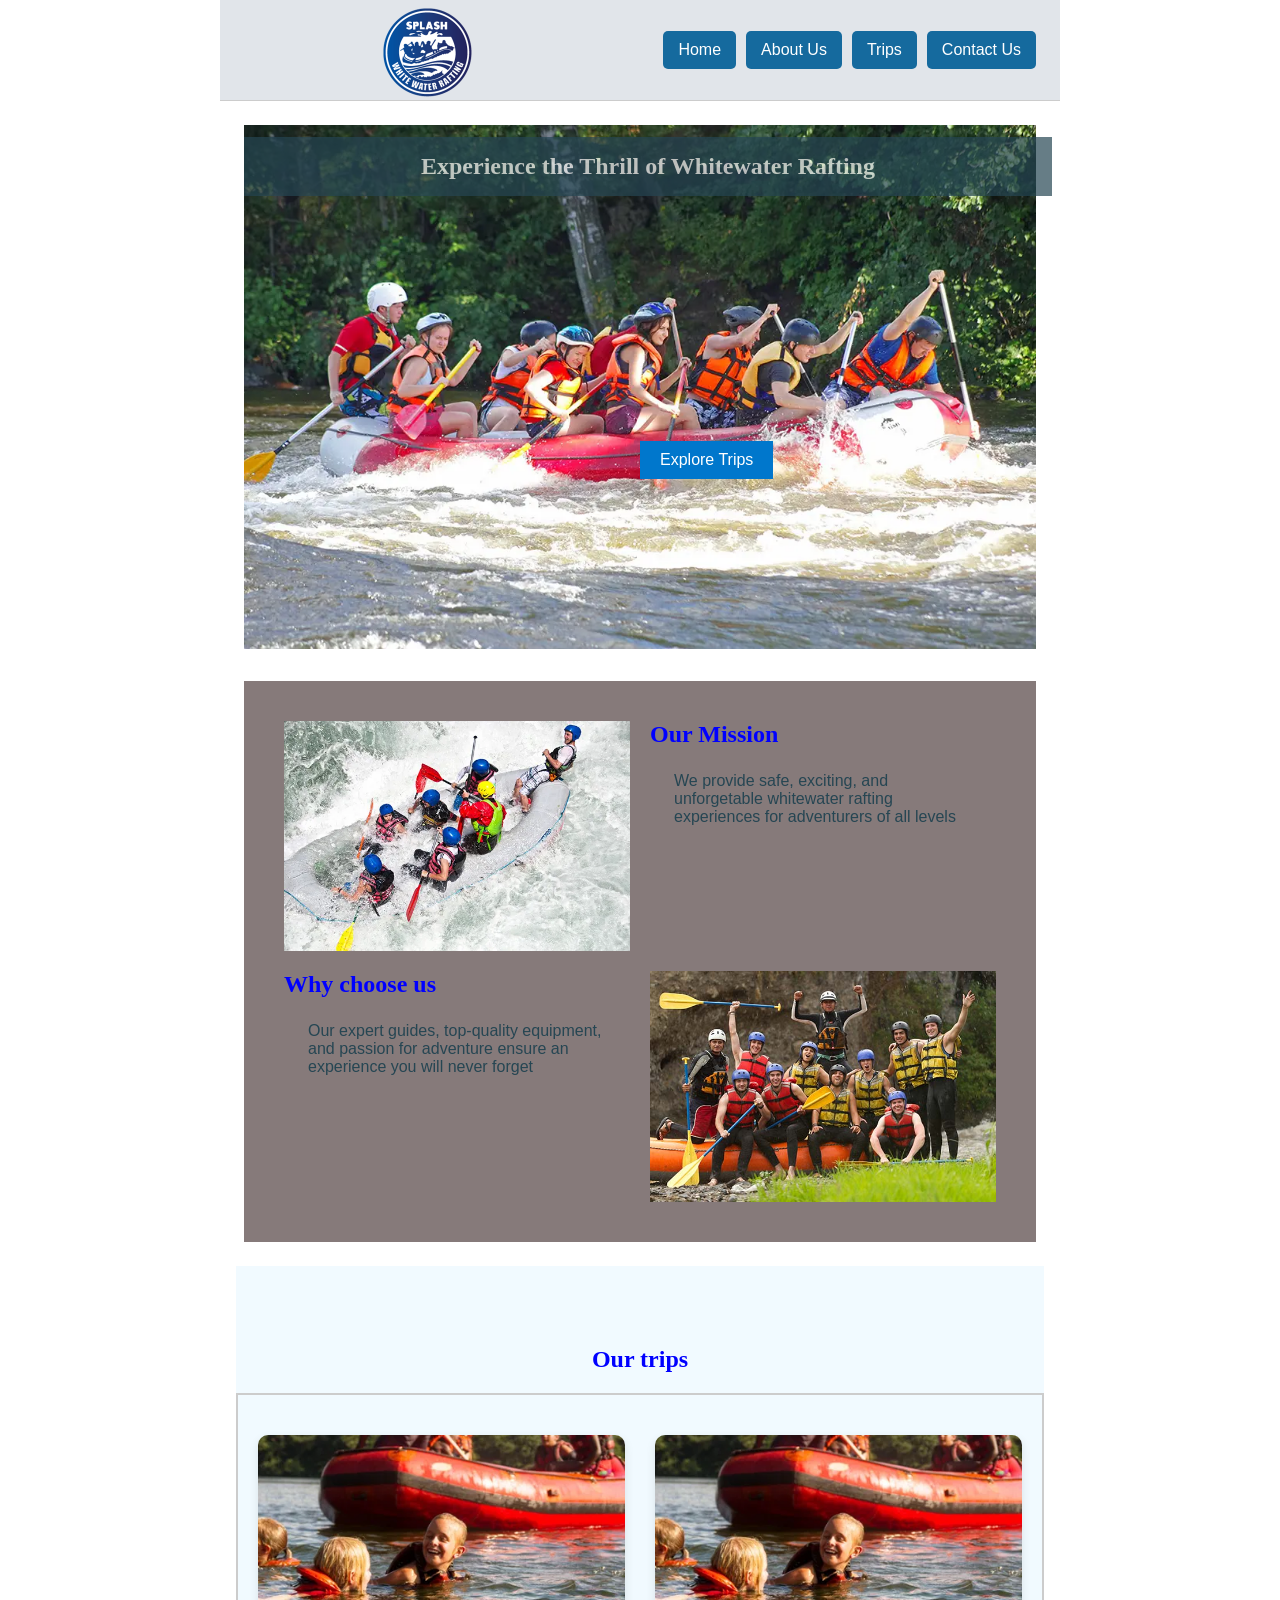
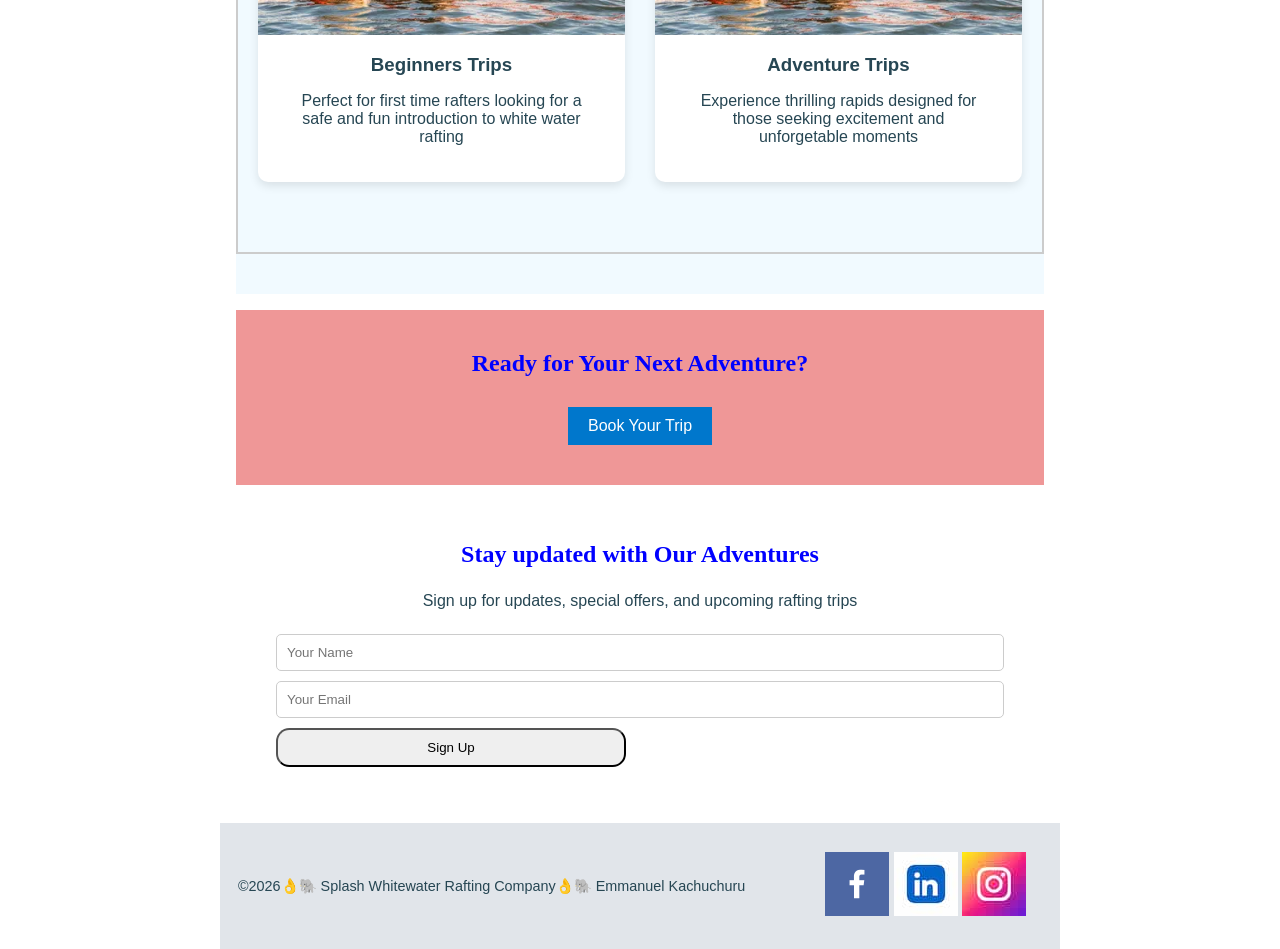
==== wwr/index.html @ cdab83b1 "enhancement of the contact page" ====
<!DOCTYPE html>
<html lang="en">

<head>
    <meta charset="UTF-8">
    <meta name="viewport" content="width=device-width, initial-scale=1.0">
    <title>About Us Splash Whitewater Rafting</title>
    <meta name="description"
      content="This is Splash Whitewater Rafting Home page that explains about our outdoor adventure activities on a river">
    <meta name="author" content="Emmanuel Kachuchuru">
    <link rel="stylesheet" href="styles/rafting.css">
</head>

<body>
    <header>
        <img src="images/raftinglogo.png" alt="Whitewater Rafting logo">
        <nav>
            <ul>
                <li><a href="index.html">Home</a></li>
                <li><a href="about.html">About Us</a></li>
                <li><a href="trips.html">Trips</a></li>
                <li><a href="contact.html">Contact Us</a></li>
            </ul>
        </nav>
    </header>
    <main>

        <!--1. HERO SECTION-->
        <section class="hero">
            <img src="images/heroimage2.webp" alt="rafting adventure">
            <h1>Experience the Thrill of Whitewater Rafting</h1>
            <a href="trips.html" class="btn">Explore Trips</a>

        </section>

        <!--2. GRID SECTION [ABOUT/PURPOSES]-->
        <section class="grid-section">
            <div class="grid-container">
                <img src="images/exciting-moment2.webp" alt="rafting experience">
                <div>
                    <h2>Our Mission</h2>
                    <p>We provide safe, exciting, and unforgetable whitewater rafting experiences
                        for adventurers of all levels</p>
                </div>
                <div>
                    <h2>Why choose us</h2>
                    <p>Our expert guides, top-quality equipment, and passion for adventure ensure an
                        experience you will never forget</p>
                </div>
                <img src="images/professional-guides.jpg" alt="kachu">
            </div>
        </section>
        <!--3.GRID SECTION [OUR TRIPS]-->
        <section class="trips">
            <h2 class="section-title">Our trips</h2>
            <div class="card-container">
                <!--Card 1-->
                <div class="card">
                    <img src="images/family-float.webp" alt="kachu2">
                    <h3>Beginners Trips</h3>
                    <p>Perfect for first time rafters looking for a safe and fun introduction to
                        white water
                        rafting</p>
                </div>

                <!--Card 2-->
                <div class="card">
                    <img src="images/family-float.webp" alt="kachu3">
                    <div>
                        <h3>Adventure Trips</h3>
                        <p>Experience thrilling rapids designed for those seeking excitement and
                            unforgetable moments</p>
                    </div>

        </section>

        <!--4. CTA SECTION-->

        <section class="cta">
            <h2>Ready for Your Next Adventure?</h2>
            <a href="trips.html" class="btn">Book Your Trip</a>
        </section>
        <!--5. NEWSLETTER-->
        <section class="newsletter">
            <h2> Stay updated with Our Adventures</h2>
            <p>Sign up for updates, special offers, and upcoming rafting trips</p>
            <form>
                <input type="text" placeholder="Your Name" required>
                <input type="text" placeholder="Your Email" required>
                <button type="submit">Sign Up</button>
            </form>
        </section>

    </main>
    <footer>
        <p>&copy;2026👌🐘 Splash Whitewater Rafting Company👌🐘 Emmanuel Kachuchuru</p>

        <nav class="socialmedia">
            <a href="https://facebook.com">
                <img src="images/facebook.png" alt="Facebook Icon">
            </a>
            <a href="https://linkedin.com">
                <img src="images/linkedin.jpg" alt="LinkedIn Icon">
            </a>
            <a href="https://instagram.com">
                <img src="images/instagram.jpg" alt="Instagram Icon">
            </a>
        </nav>

    </footer>
</body>

</html>
---- wwr/styles/rafting.css ----
:root {
    --primary-color: #055a05;
    /*forest green*/
    --secondary-color: blue;
    /*blue*/
    --accent1-color: #264653;
    /*dark slate blue*/

    --heading-font: "Times New Roman", "Georgia", Serif;
    --body-font: Arial, Helvetica, Sans-serif;
    --paragraph-color: white;

}

* {
    margin: 0;
    padding: 0;
    box-sizing: border-box;
}

body {
    font-family: var(--body-font);
    color: var(--accent1-color);
}

header {
    max-width: 840px;
    margin: 0 auto;
    display: grid;
    grid-template-columns: 1fr auto 1fr auto;
    align-items: center;
    border-bottom: 1px solid #ccc;
    background-color: #e1e5ea;
}

header img {
    grid-column: 2;
    height: 100px;
}

nav {
    grid-column: 4;
}

nav ul {
    display: flex;
    list-style: none;
    margin: 0;
    padding: 0;
}

nav ul li a {
    display: block;
    padding: 10px 15px;
    margin-left: 10px;
    background-color: #156a9e;
    color: white;
    text-decoration: none;
    border-radius: 5px;
}

.history {
    display: grid;
    grid-template-columns: 1fr auto 1fr;
    grid-template-rows: auto auto;
    align-items: center;
    gap: 20px;
    row-gap: 1px;
    padding: 20px;
    border: 2px solid #ccc;
    margin: 10px 0;
    background-color: #f9f9f9;
}

.history h2 {
    grid-column: 2;
    grid-row: 1;
    text-align: center;
}

.history img {
    grid-column: 2;
    grid-row: 2;
    border-radius: 10px;
    width: 100%;
    max-width: 250px;
    height: auto;
}

.history p:first-of-type {
    grid-column: 1;
    grid-row: 2;

}

.history p:last-of-type {
    grid-column: 3;
    grid-row: 2;
}

.adventure {
    display: grid;
    grid-template-columns: repeat(5, 1fr);
    grid-template-rows: auto auto;
    align-items: center;
    gap: 20px;
    padding: 20px;
    border: 2px solid #ccc;
    max-width: 840px;
    margin: 10px auto;
}

.adventure h2 {
    grid-column: 1/6;
    grid-row: 1;
    text-align: center;
}

.adventure-grid {
    display: grid;
    grid-template-columns: repeat(5, 1fr);
    gap: 15px;
    margin-top: 10px;
}

.adventure-grid figure {
    background-color: #f9f9f9;
    padding: 10px;
    border-radius: 10px;
    height: 130px;
    display: flex;
    flex-direction: column;
    align-items: center;
    text-align: center;
    justify-content: space-between;

}

.adventure-grid img {
    height: 90px;
    object-fit: cover;
    border-radius: 8px;
}

.adventure-grid figcaption {
    margin-top: 10px;
    font-weight: bold;
    color: #333;
    font-size: 1rem;
}

main {
    max-width: 840px;
    margin: 0 auto;
}

footer {
    max-width: 840px;
    min-height: 50px;
    margin: 0 auto;
    display: flex;
    justify-content: space-between;
    align-items: center;
    padding: 5px 10px;
    margin-top: 2px;
    background-color: #e1e5ea;
}

footer p {
    margin: 0;
    font-size: 0.9rem;
}

footer.socialmedia img {
    width: 24px;
    height: 24px;
}

.hero article {
    background-color: var(--accent1-color);
    color: var(--paragraph-color);
    position: absolute;
    bottom: 25px;
}

h1,
h2 {
    font-family: var(--heading-font);
    color: var(--primary-color);
}

nav,
p,
section,
article {
    margin: 16px;
    padding: 8px;
}

section h2 {
    color: var(--secondary-color);
}

.socialmedia a {
    text-decoration: none;
}

.hero {
    position: relative;
}

.hero img {
    display: block;
    width: 100%;
    height: auto;
}

.hero article img {
    float: right;
    width: 125px;
    height: auto;
    margin-left: 10px;
}

.hero h1 {
    position: absolute;
    top: 20px;
    width: 100%;
    padding: 16px;
    text-align: center;
    opacity: 0.7;
    background-color: var(--accent1-color);
    color: #fff;
}

.contact-content {

    display: grid;
    grid-template-columns: 1fr 1fr;
    grid-template-rows: auto auto;
    align-items: center;
    gap: 20px;
    row-gap: 1px;
    padding: 20px;
    border: 2px solid #ccc;
    margin: 10px 0;
    background-color: #f9f9f9;

}

.grid-2 {
    display: grid;
    grid-template-columns: 1fr 1fr;
    gap: 20px;
}

.map,
.form-section {
    flex: 1;
}

.map iframe {
    width: 100%;
    height: 300px;
}

.card-container {
    display: grid;
    grid-template-columns: repeat(3, 1fr);
    grid-template-rows: auto auto;
    align-items: center;
    gap: 20px;
    padding: 20px;
    border: 2px solid #ccc;
    max-width: 840px;
    margin: 10px auto;
}

.card-container {
    align-items: stretch;
}

form {
    display: flex;
    flex-direction: column;
    gap: 10px;
}

form input,
form textarea {
    padding: 10px;
    border: 1px solid #ccc;
    border-radius: 5px;

}

form input[type="text"],
form input[type="email"],
form textarea {
    width: 100%;
}

form label {
    font-weight: bold;
}

form input[type="radio"] {
    margin-right: 5px;
}

form label {
    display: block;
}

label[for="newsletter"] {
    display: block;
    text-align: center;
}

form input[type="checkbox"] {
    margin-right: 8px;
    width: auto;
}

.radio-group {
    display: flex;
    gap: 20px;
    align-items: center;
    flex-wrap: wrap;
}

.radio-group label {
    display: flex;
    gap: 6px;
    font-weight: normal;
    cursor: pointer;

}

.checkbox-group label {
    display: flex;
    align-items: center;
    gap: 8px;
    cursor: pointer;
}

.modern-form input[type="radio"],
.modern-form input[type="checkbox"] {
    width: auto;
}

.company-page {
    gap: 4px;
    border: 2px solid#ccc;
    background-color: #f9f9f9;
    width: 840px;

}

.company-info {
    display: flex;
    flex-direction: column;
    align-items: center;
    width: 840px;
    line-height: 0.1;
    background-color: #f9f9f9;
    margin: 0 auto;
    text-align: centre;
    padding: 20px;
}

.form-section {
    margin: 1rem;
    border: 1px;
    border-radius: 1.0em;
    padding: 1rem;
    background-color: #c9bdc8;
    color: #111;
}

.form-container {
    background: #ffffff;
    padding: 30px;
    border-radius: 10px;
    box-shadow: 0 6px 20px rgba(0, 0, 0, 0.08);
}

.modern-form h2 {
    margin-bottom: 20px;
    text-align: center;
    color: var(--dark);

}

.form-group {
    margin-bottom: 15px;
}

.form-group label,
.form-label {
    display: block;
    margin-bottom: 5px;
    font-weight: 600;
    color: #000;
}

.modern-form input[type="text"],
.modern-form input[type="email"],
.modern-form textarea {
    width: 100%;
    padding: 12px;
    border: 1px solid#ccc;
    border-radius: 6px;
    transition: 0.3s;
    font-size: 14px;
}

input,
textarea,
button {
    padding: 0.75rem;
    width: 350px;
    border-radius: 1.0em;
}

.form-item radio {
    display: flex;
    gap: 20px;
    align-items: center;
}

.form-item newsletter {
    display: flex;
    align-items: center;
    gap: 8px;
}

.form-section h2 {
    text-align: center;
}

.hero .btn {
    position: absolute;
    top: 60%;
    left: 50%;
    transform: translate((-50%, -50%));
}

.btn {
    background-color: #0077cc;
    color: white;
    padding: 10px 20px;
    text-decoration: none;

}

.grid-container {
    display: grid;
    grid-template-columns: 1fr 1fr;
    gap: 20px;
    padding: 40px;
    background: #867a7a;
}

.trips {
    background: #f1faff;
    padding: 40px 0;
}

.hero-content {
    position: relative;
    height: 100%;
    display: flex;
    flex-direction: column;
    justify-content: center;
    align-items: center;
    text-align: center;
    color: white;
}

.grid-container img {
    width: 100%;
}

.employees {
    background: #f5f7fa;
    padding: 60px 20px;
}

.card-container {
    display: grid;
    grid-template-columns: repeat(auto-fit, minmax(250px, 1fr));
    padding: 40px 20px;
    gap: 30px;
    max-width: 1100px;
    margin: 0 auto;
}

.figure-container {
    display: grid;
    grid-template-columns: 1fr 1fr 1fr;
    margin: 0 auto;
}

.figure-card img {
    width: 98%;
    background: white;
    border-radius: 10px;
}

.figure-card figcaption {
    padding: 5px;
    text-align: center;
}

.figure-card h3 {
    margin-top: 5px;
    color: #0077cc;
}

.figure-card p {
    color: #555;
    margin-top: 2px;
}

.card {
    background: white;
    border-radius: 10px;
    overflow: hidden;
    box-shadow: 0 4px 10px rgba(0, 0, 0, 0.1);
    text-align: center;
    padding-bottom: 20px;
    transition: transform 0.3s ease;

}

.card img {
    width: 100%;
    height: 200px;
    object-fit: cover;
}

.card h3 {
    margin: 15px 0 10px;
    color: dark;
}

.card p {
    padding: 0 15px;
}

.cta {
    text-align: center;
    padding: 40px;
    background: rgb(239, 151, 151);

}

.cta h2 {
    margin-bottom: 20px;
}

.cta .btn {
    display: inline-block;
    margin-top: 10px;

}

.newsletter {
    text-align: center;
    padding: 40px;
    background: #ffffff;
}

.newsletter form {
    display: flex;
    justify-content: center;
    gap: 10px;
    flex-wrap: wrap;
}

.newsletter button {
    padding: 10px 20px;
}

.section-title {
    text-align: center;
    margin: 40px 0 20px;
    color: var(--secondary-color);
}

table {
    width: 90%;
    margin: 0 auto;
    border-collapse: collapse;
}

th,
td {
    border: 1px solid #ccc;
    padding: 10px;
    text-align: center;

}

th {
    background: var(--primary-color);
    color: white;
}

.table.container {
    padding: 40px 0;
}

.container h1 {
    margin-bottom: 30px;
    margin-top: 20px;
    color: var(--secondary-color);
}

.form-group {
    margin-bottom: 15px;
}

.radio-group {
    display: flex;
    gap: 20px;
    flex-wrap: wrap;
}

.radio-group label {
    display: flex;
    align-items: center;
    gap: 6px;
    font-weight: normal;
}

.checkbox-group label {
    display: flex;
    align-items: center;
    gap: 8px;
    font-weight: normal;
}

.checkbox-group input {
    width: auto;
}
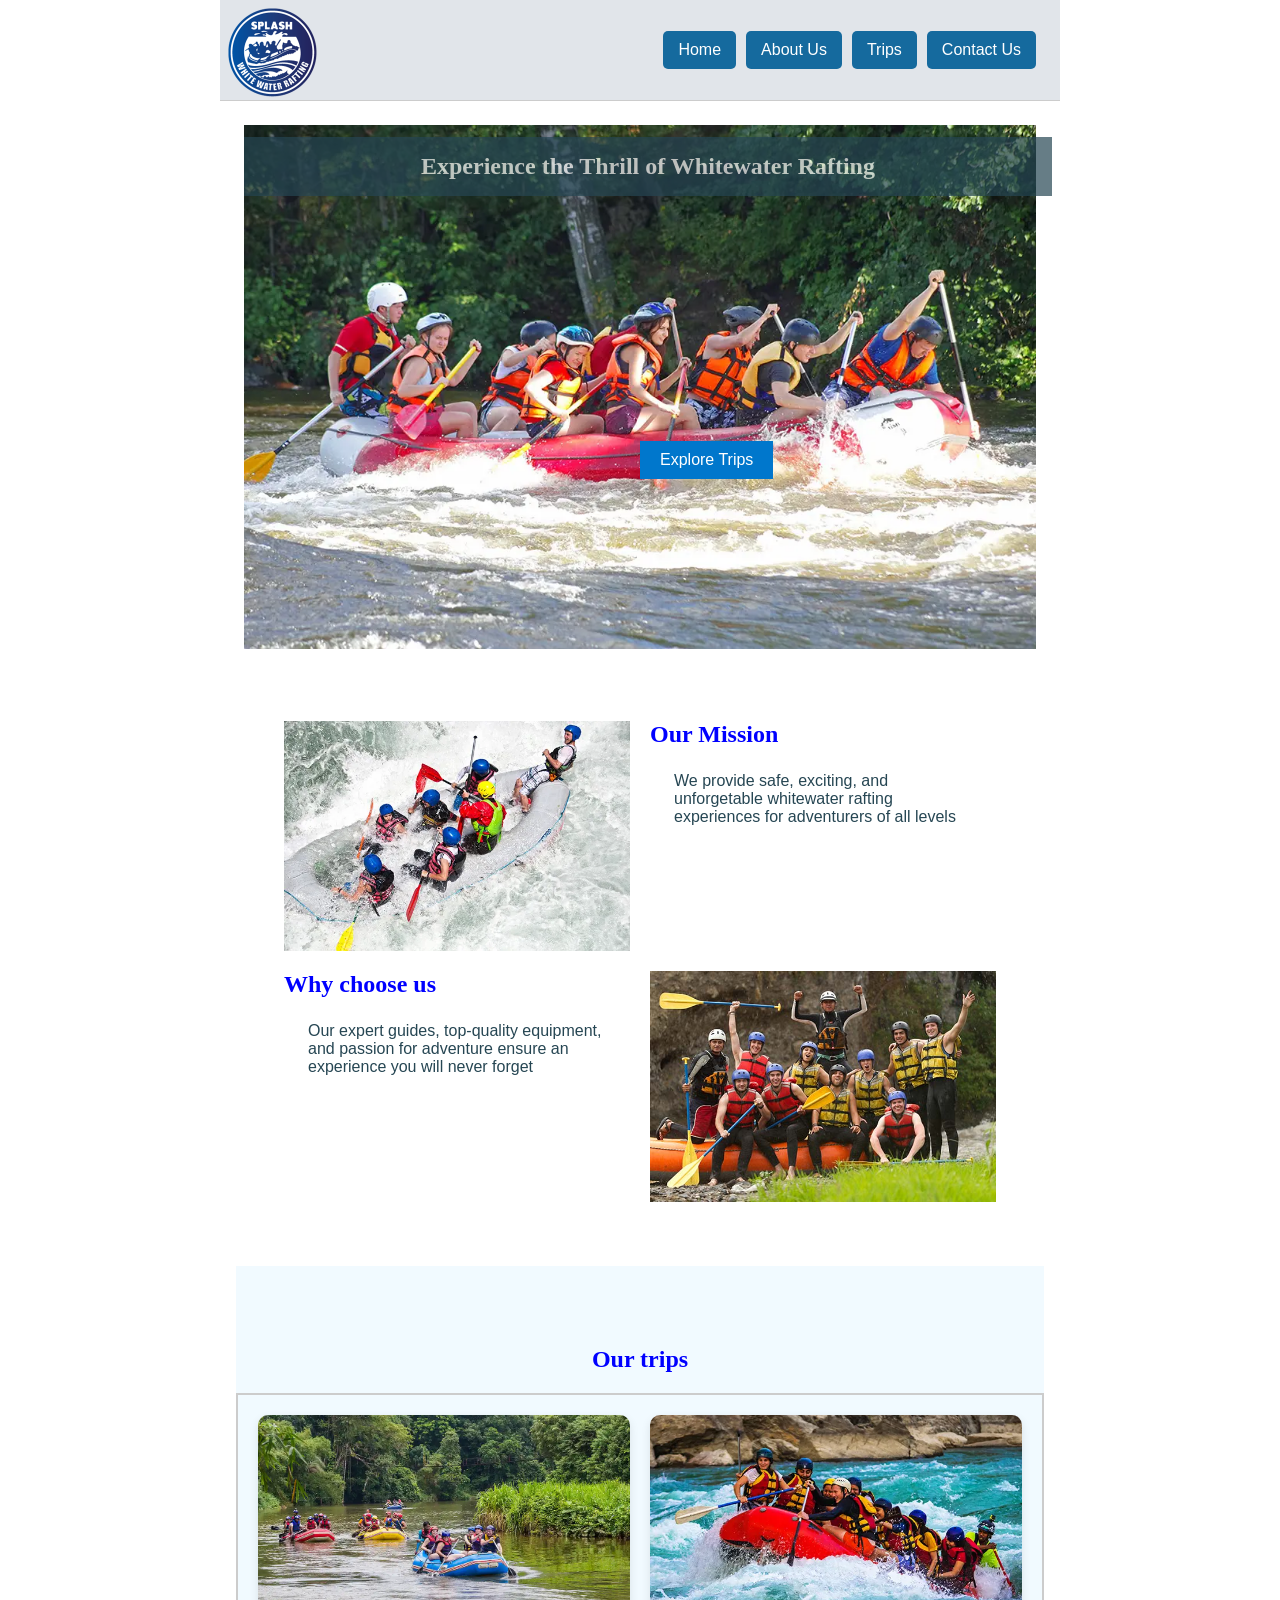
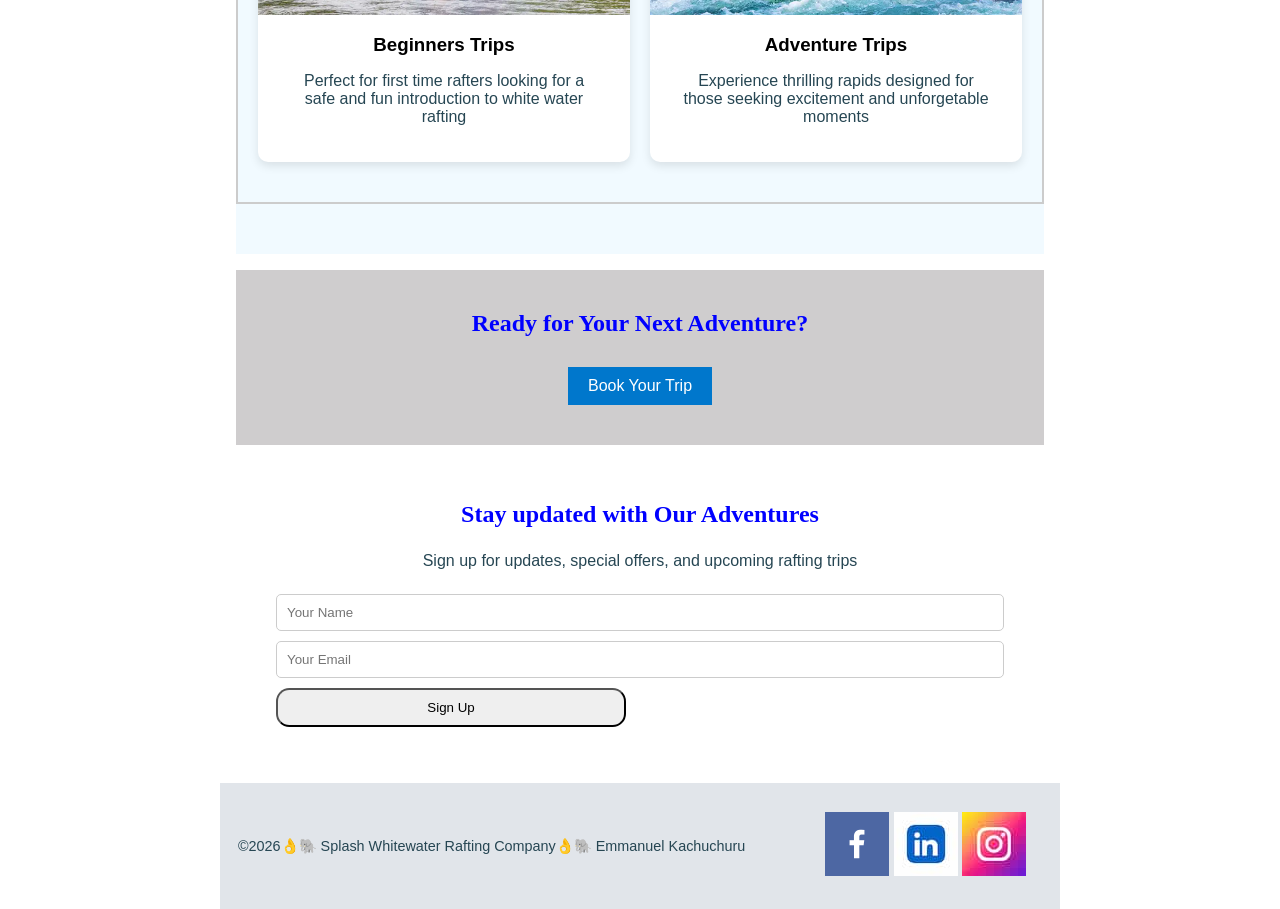
==== commit c4ceae8d: "enhancement on trip page" ====
--- a/wwr/index.html
+++ b/wwr/index.html
@@ -56,7 +56,7 @@
             <div class="card-container">
                 <!--Card 1-->
                 <div class="card">
-                    <img src="images/family-float.webp" alt="kachu2">
+                    <img src="images/beginners-trip.webp" alt="Slow rafting">
                     <h3>Beginners Trips</h3>
                     <p>Perfect for first time rafters looking for a safe and fun introduction to
                         white water
@@ -65,7 +65,7 @@
 
                 <!--Card 2-->
                 <div class="card">
-                    <img src="images/family-float.webp" alt="kachu3">
+                    <img src="images/adventure-trips.webp" alt="kachu3">
                     <div>
                         <h3>Adventure Trips</h3>
                         <p>Experience thrilling rapids designed for those seeking excitement and
--- a/wwr/styles/rafting.css
+++ b/wwr/styles/rafting.css
@@ -34,7 +34,7 @@
 }
 
 header img {
-    grid-column: 2;
+
     height: 100px;
 }
 
@@ -266,7 +266,7 @@
 
 .card-container {
     display: grid;
-    grid-template-columns: repeat(3, 1fr);
+    grid-template-columns: 1fr 1fr;
     grid-template-rows: auto auto;
     align-items: center;
     gap: 20px;
@@ -274,10 +274,6 @@
     border: 2px solid #ccc;
     max-width: 840px;
     margin: 10px auto;
-}
-
-.card-container {
-    align-items: stretch;
 }
 
 form {
@@ -308,10 +304,6 @@
     margin-right: 5px;
 }
 
-form label {
-    display: block;
-}
-
 label[for="newsletter"] {
     display: block;
     text-align: center;
@@ -322,26 +314,12 @@
     width: auto;
 }
 
-.radio-group {
-    display: flex;
-    gap: 20px;
-    align-items: center;
-    flex-wrap: wrap;
-}
-
-.radio-group label {
-    display: flex;
-    gap: 6px;
-    font-weight: normal;
-    cursor: pointer;
-
-}
-
 .checkbox-group label {
     display: flex;
     align-items: center;
     gap: 8px;
     cursor: pointer;
+    font-weight: normal;
 }
 
 .modern-form input[type="radio"],
@@ -365,17 +343,7 @@
     line-height: 0.1;
     background-color: #f9f9f9;
     margin: 0 auto;
-    text-align: centre;
     padding: 20px;
-}
-
-.form-section {
-    margin: 1rem;
-    border: 1px;
-    border-radius: 1.0em;
-    padding: 1rem;
-    background-color: #c9bdc8;
-    color: #111;
 }
 
 .form-container {
@@ -392,14 +360,10 @@
 
 }
 
-.form-group {
-    margin-bottom: 15px;
-}
-
 .form-group label,
 .form-label {
     display: block;
-    margin-bottom: 5px;
+    margin-bottom: 15px;
     font-weight: 600;
     color: #000;
 }
@@ -443,7 +407,7 @@
     position: absolute;
     top: 60%;
     left: 50%;
-    transform: translate((-50%, -50%));
+
 }
 
 .btn {
@@ -459,7 +423,7 @@
     grid-template-columns: 1fr 1fr;
     gap: 20px;
     padding: 40px;
-    background: #867a7a;
+    background: white;
 }
 
 .trips {
@@ -471,29 +435,24 @@
     position: relative;
     height: 100%;
     display: flex;
-    flex-direction: column;
+    flex-direction: row;
     justify-content: center;
     align-items: center;
     text-align: center;
     color: white;
+    max-width: 840px;
+    margin: 60px auto;
+}
+
+.hero-content p {
+    margin-top: -25px;
+    display: flex;
+    background-color: rgb(183, 39, 235);
+
 }
 
 .grid-container img {
     width: 100%;
-}
-
-.employees {
-    background: #f5f7fa;
-    padding: 60px 20px;
-}
-
-.card-container {
-    display: grid;
-    grid-template-columns: repeat(auto-fit, minmax(250px, 1fr));
-    padding: 40px 20px;
-    gap: 30px;
-    max-width: 1100px;
-    margin: 0 auto;
 }
 
 .figure-container {
@@ -515,7 +474,7 @@
 
 .figure-card h3 {
     margin-top: 5px;
-    color: #0077cc;
+    color: #000;
 }
 
 .figure-card p {
@@ -542,7 +501,7 @@
 
 .card h3 {
     margin: 15px 0 10px;
-    color: dark;
+    color: #000;
 }
 
 .card p {
@@ -552,7 +511,8 @@
 .cta {
     text-align: center;
     padding: 40px;
-    background: rgb(239, 151, 151);
+    background: #cfcdce;
+    margin-top: 20px auto;
 
 }
 
@@ -605,7 +565,7 @@
 
 th {
     background: var(--primary-color);
-    color: white;
+    color: #f1faff;
 }
 
 .table.container {
@@ -626,20 +586,9 @@
     display: flex;
     gap: 20px;
     flex-wrap: wrap;
-}
-
-.radio-group label {
-    display: flex;
-    align-items: center;
-    gap: 6px;
+    align-items: center;
     font-weight: normal;
-}
-
-.checkbox-group label {
-    display: flex;
-    align-items: center;
-    gap: 8px;
-    font-weight: normal;
+    cursor: pointer;
 }
 
 .checkbox-group input {
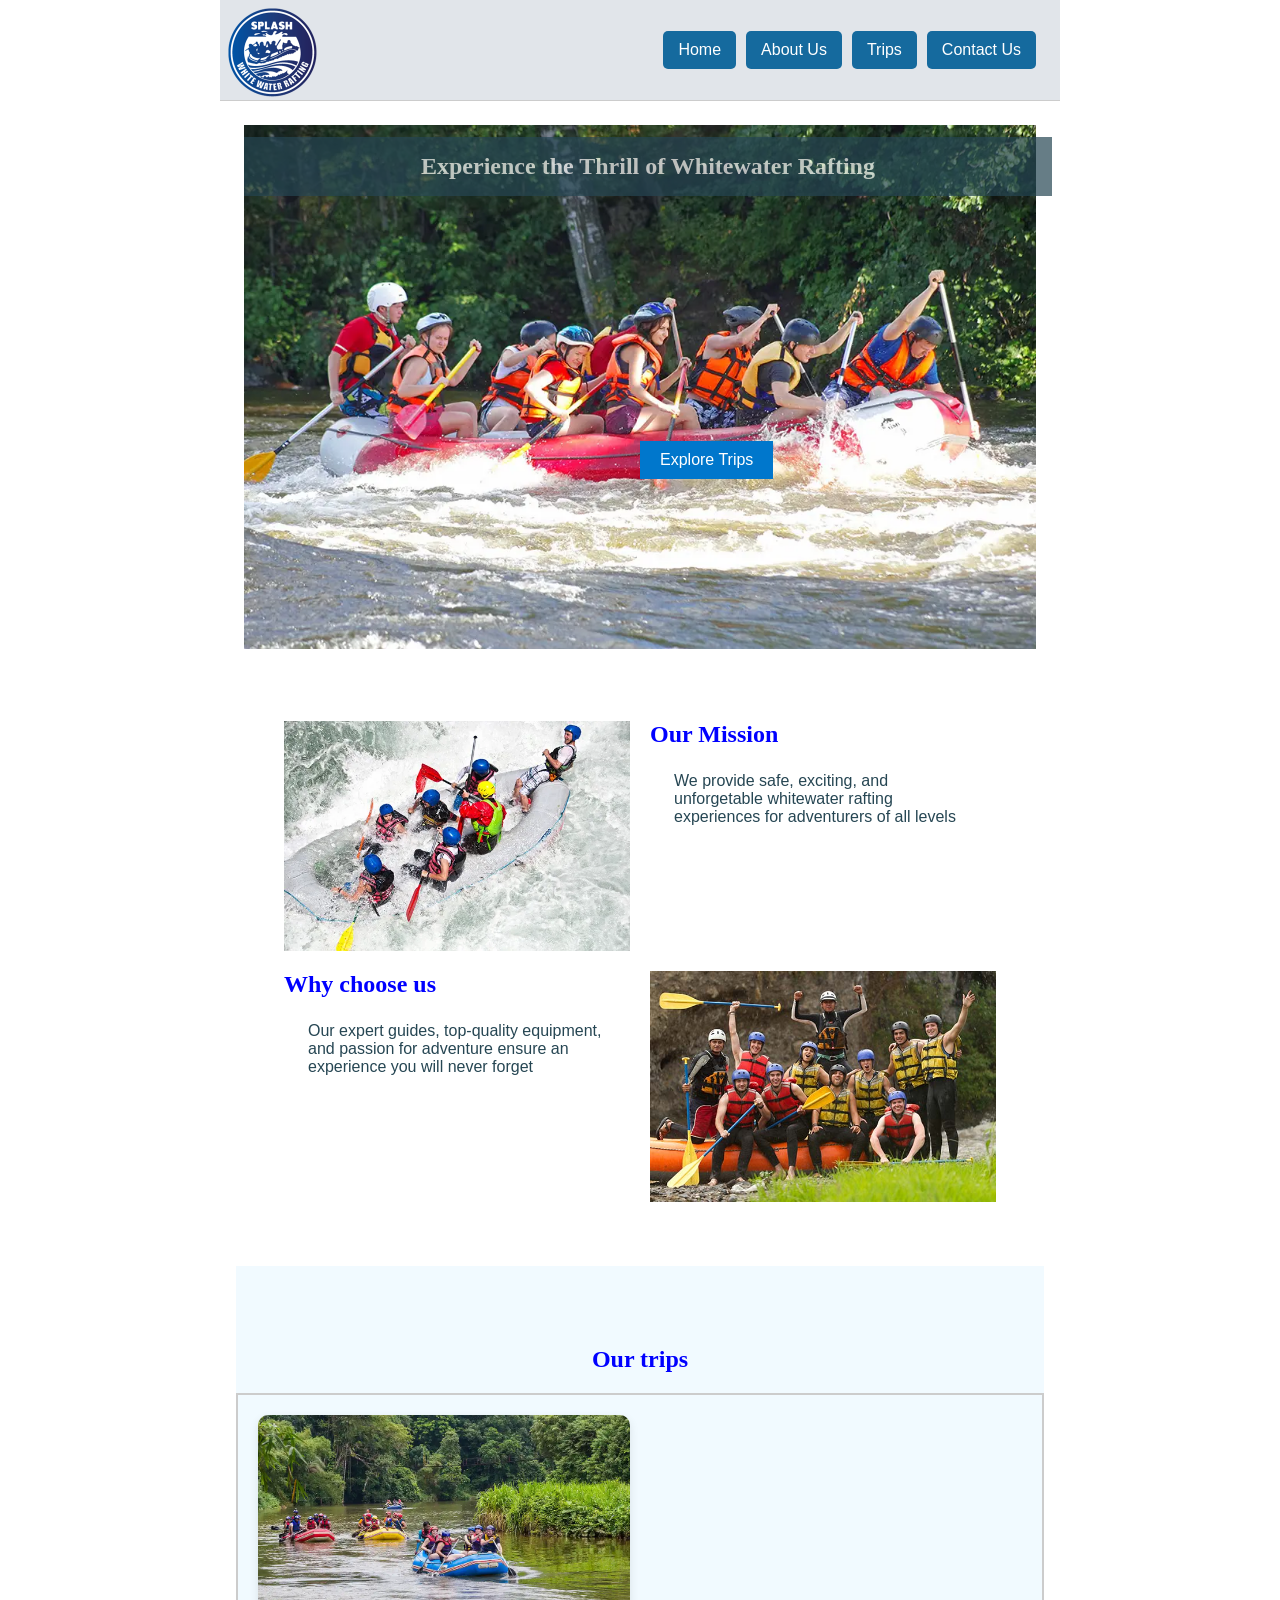
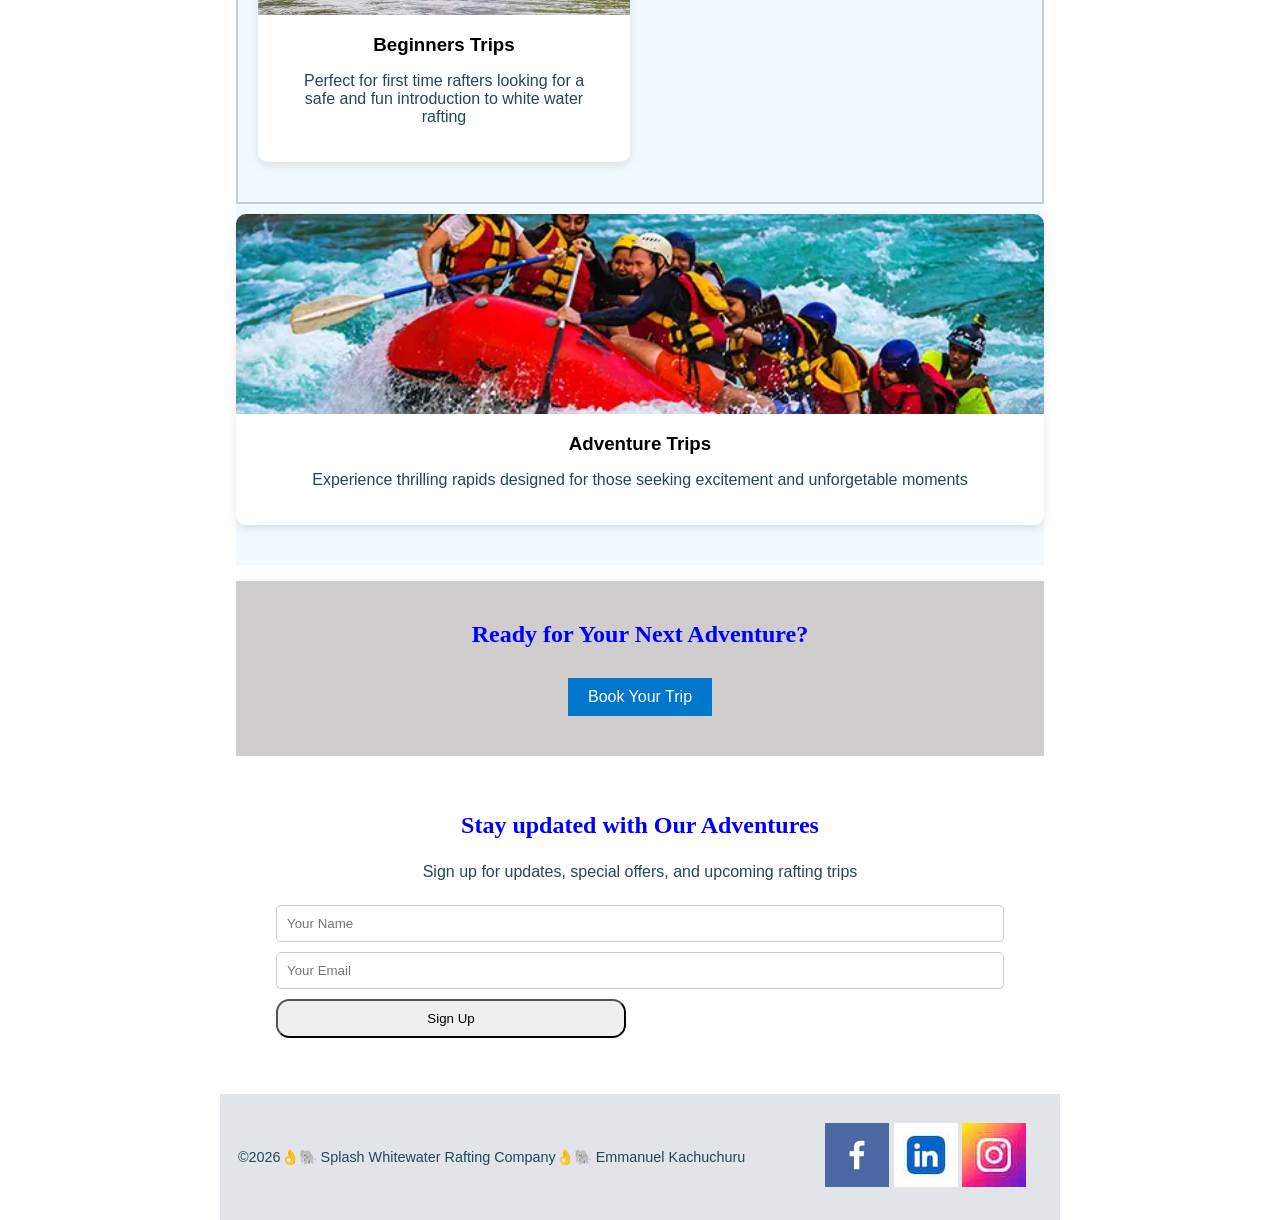
==== commit 526bb5ca: "corrections on unclosed elements" ====
--- a/wwr/index.html
+++ b/wwr/index.html
@@ -56,21 +56,24 @@
             <div class="card-container">
                 <!--Card 1-->
                 <div class="card">
-                    <img src="images/beginners-trip.webp" alt="Slow rafting">
+                    <img src="images/beginners-trip.webp" alt="Beginners Rafting">
                     <h3>Beginners Trips</h3>
                     <p>Perfect for first time rafters looking for a safe and fun introduction to
                         white water
                         rafting</p>
                 </div>
+            </div>
 
-                <!--Card 2-->
-                <div class="card">
-                    <img src="images/adventure-trips.webp" alt="kachu3">
-                    <div>
-                        <h3>Adventure Trips</h3>
-                        <p>Experience thrilling rapids designed for those seeking excitement and
-                            unforgetable moments</p>
-                    </div>
+            <!--Card 2-->
+            <div class="card">
+                <img src="images/adventure-trips.webp" alt="Adventurers Rapids">
+                <div>
+                    <h3>Adventure Trips</h3>
+                    <p>Experience thrilling rapids designed for those seeking excitement and
+                        unforgetable moments</p>
+                </div>
+            </div>
+
 
         </section>
 
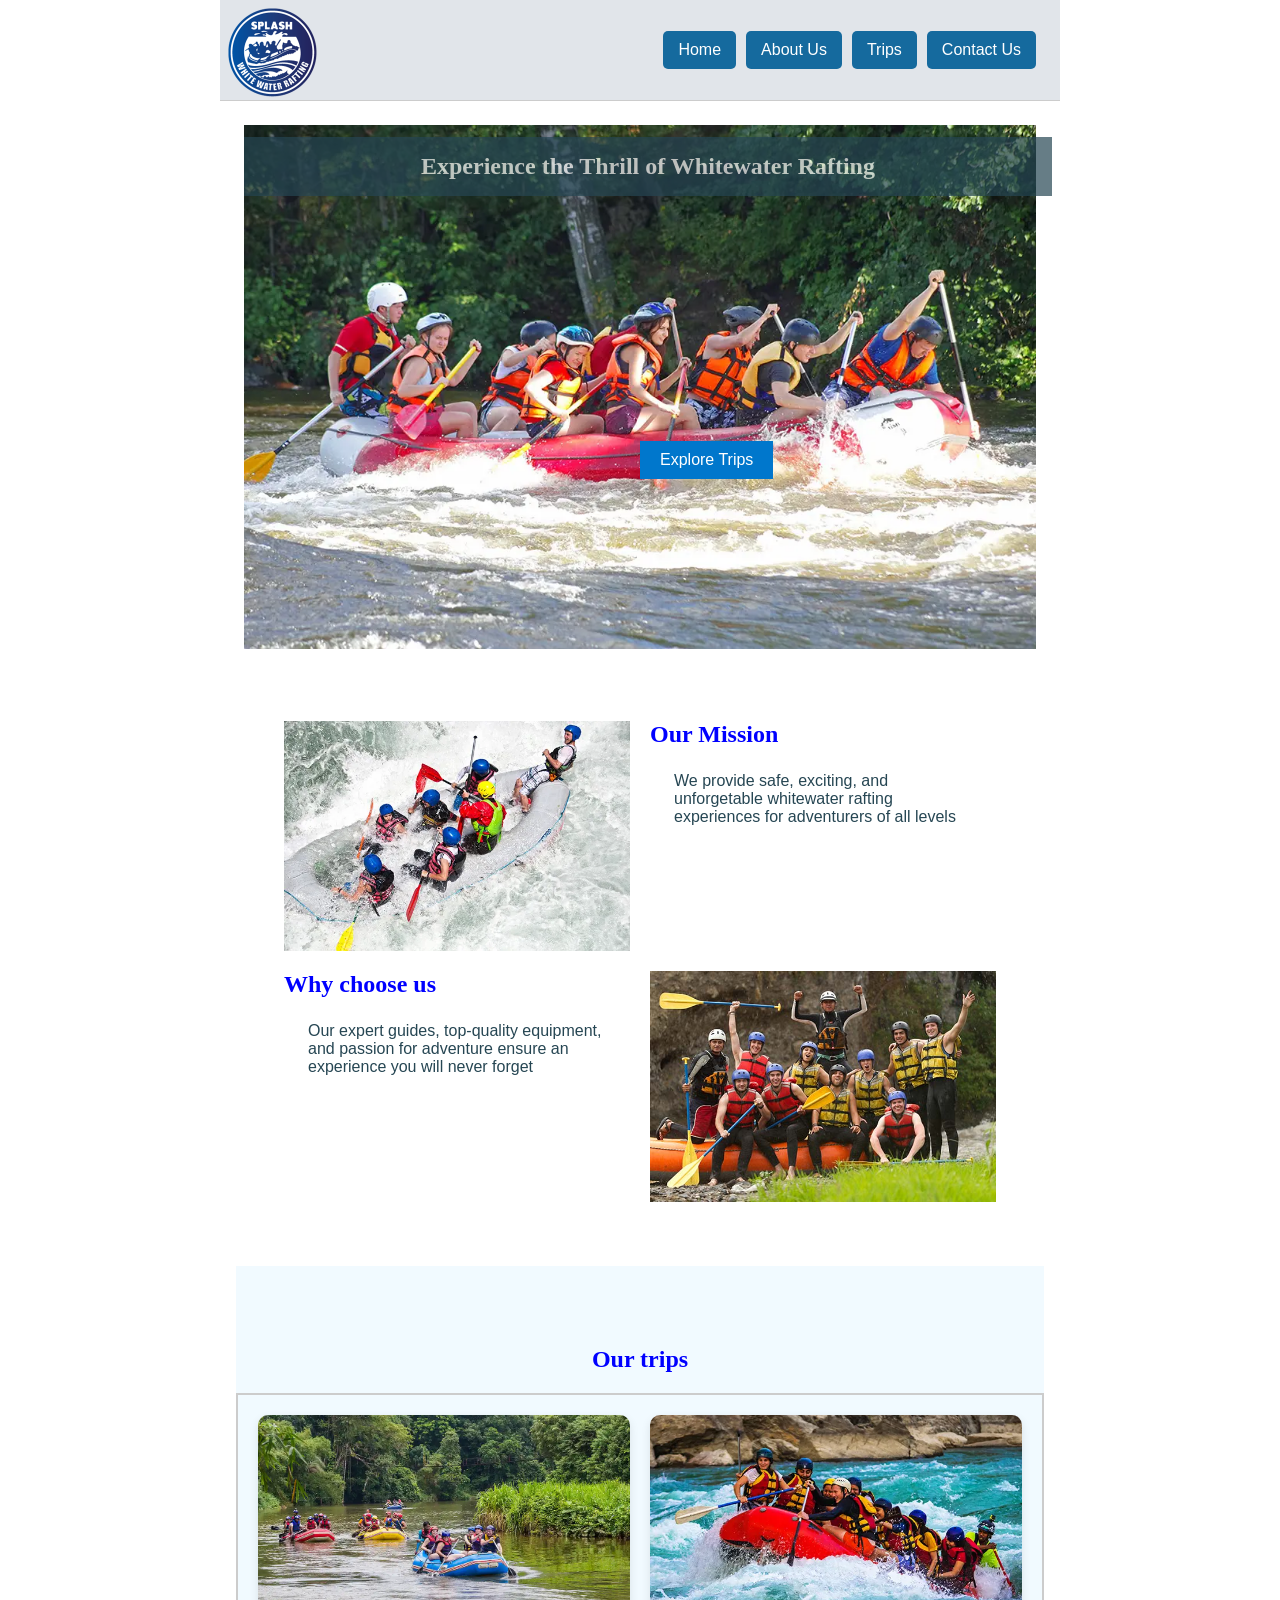
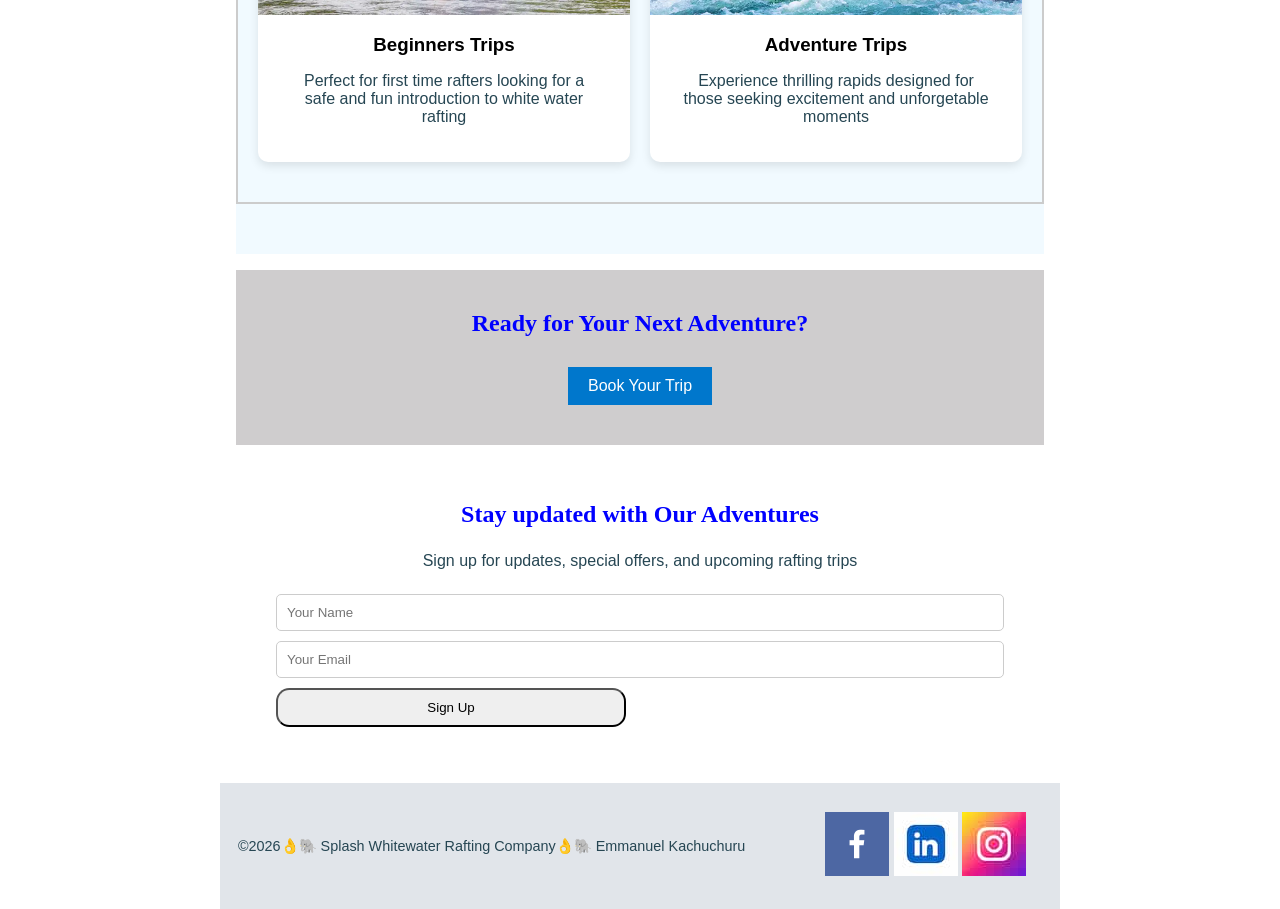
==== commit 31ad2cf1: "corrections on home page cards" ====
--- a/wwr/index.html
+++ b/wwr/index.html
@@ -62,12 +62,11 @@
                         white water
                         rafting</p>
                 </div>
-            </div>
 
-            <!--Card 2-->
-            <div class="card">
-                <img src="images/adventure-trips.webp" alt="Adventurers Rapids">
-                <div>
+
+                <!--Card 2-->
+                <div class="card">
+                    <img src="images/adventure-trips.webp" alt="Adventurers Rapids">
                     <h3>Adventure Trips</h3>
                     <p>Experience thrilling rapids designed for those seeking excitement and
                         unforgetable moments</p>
